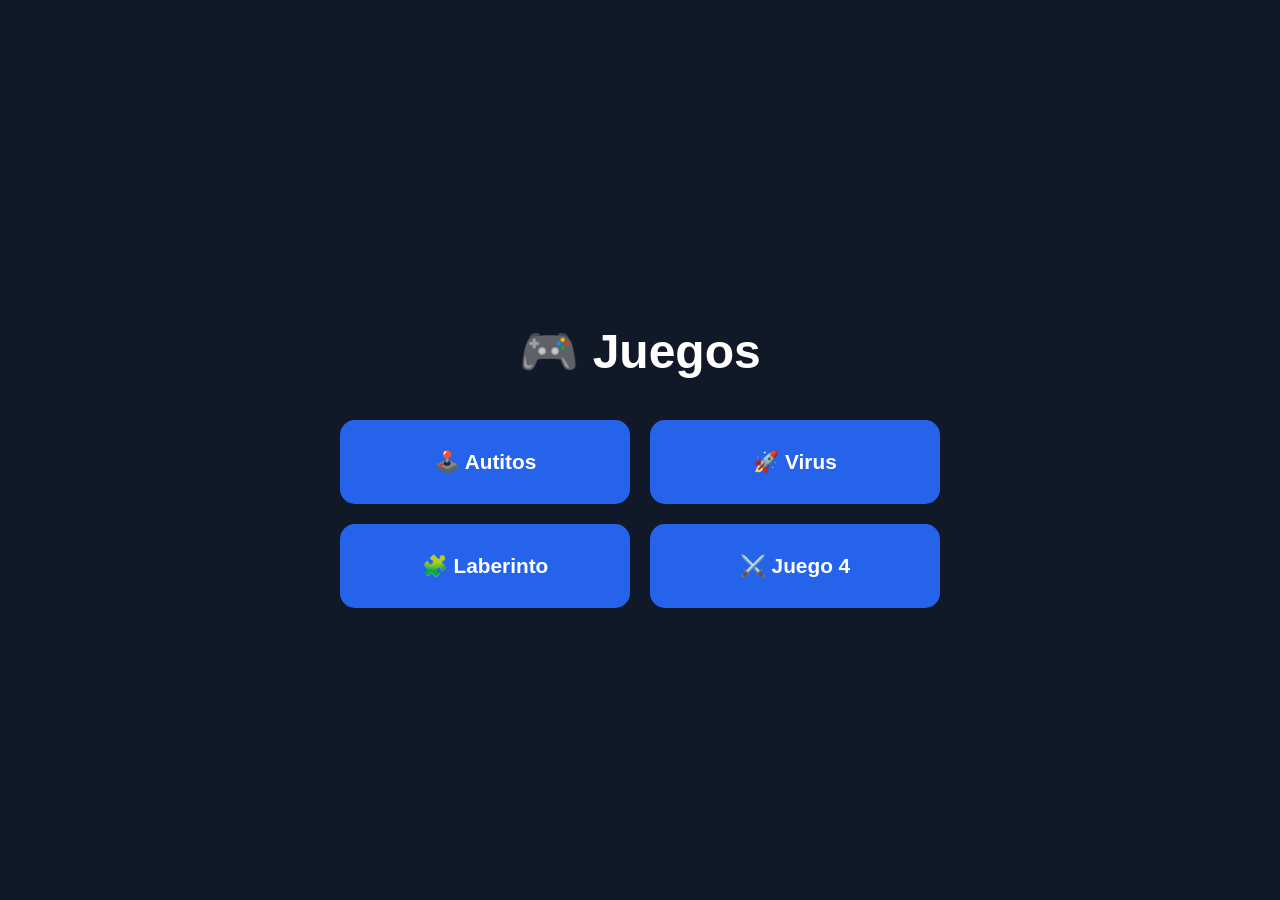
==== index.html @ 5666e3be "Agrego menu inicial" ====
<!DOCTYPE html>
<html lang="es">
<head>
    <meta charset="UTF-8">
    <meta name="viewport" content="width=device-width, initial-scale=1.0">
    <title>Menú de Juegos</title>

    <style>
        * {
            box-sizing: border-box;
        }

        body {
            margin: 0;
            min-height: 100vh;
            font-family: Arial, sans-serif;
            background: #111827;
            color: white;

            display: flex;
            justify-content: center;
            align-items: center;
        }

        .menu {
            text-align: center;
            width: 90%;
            max-width: 600px;
        }

        h1 {
            font-size: 3rem;
            margin-bottom: 40px;
        }

        .juegos {
            display: grid;
            grid-template-columns: 1fr 1fr;
            gap: 20px;
        }

        .juego {
            padding: 30px 20px;
            border: none;
            border-radius: 15px;
            background: #2563eb;
            color: white;
            font-size: 1.3rem;
            font-weight: bold;
            cursor: pointer;
            transition: 0.2s;
        }

        .juego:hover {
            background: #3b82f6;
            transform: scale(1.05);
        }

        @media (max-width: 500px) {
            .juegos {
                grid-template-columns: 1fr;
            }

            h1 {
                font-size: 2.2rem;
            }
        }
    </style>
</head>

<body>

    <main class="menu">
        <h1>🎮 Juegos</h1>

        <div class="juegos">
            <button class="juego" onclick="abrirJuego('Autitos.html')">
                🕹️ Autitos
            </button>

            <button class="juego" onclick="abrirJuego('Virus.html')">
                🚀 Virus
            </button>

            <button class="juego" onclick="abrirJuego('Laberinto.html')">
                🧩 Laberinto
            </button>

            <button class="juego" onclick="abrirJuego('juego4.html')">
                ⚔️ Juego 4
            </button>
        </div>
    </main>

    <script>
        function abrirJuego(juego) {
            window.location.href = juego;
        }
    </script>

</body>
</html>
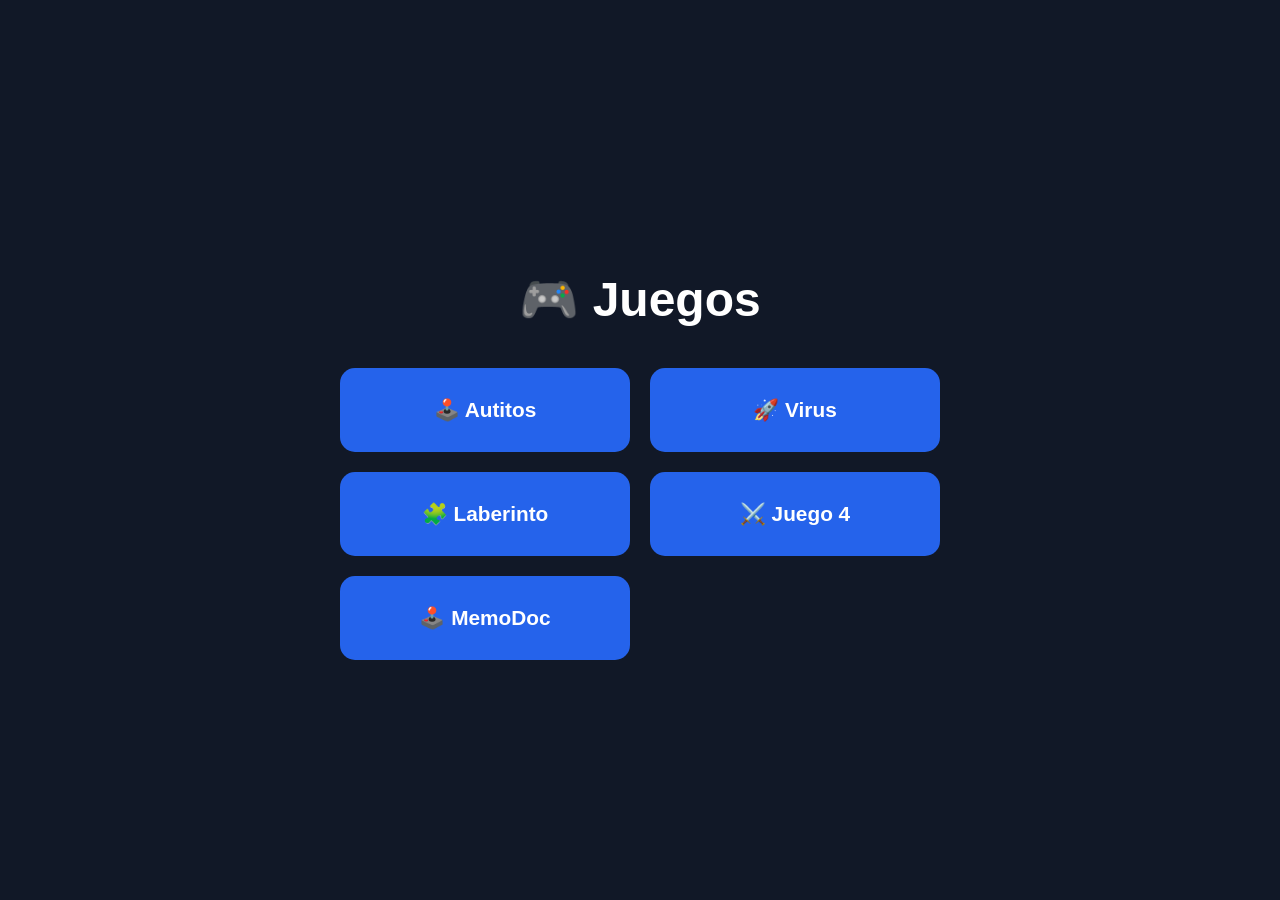
==== commit 6f6346a2: "fixed" ====
--- a/index.html
+++ b/index.html
@@ -78,7 +78,7 @@
                 🕹️ Autitos
             </button>
 
-            <button class="juego" onclick="abrirJuego('Virus.html')">
+            <button class="juego" onclick="abrirJuego('/view/Virus.html')">
                 🚀 Virus
             </button>
 
@@ -88,6 +88,10 @@
 
             <button class="juego" onclick="abrirJuego('juego4.html')">
                 ⚔️ Juego 4
+            </button>
+
+            <button class="juego" onclick="abrirJuego('MemoDoc.html')">
+                🕹️  MemoDoc
             </button>
         </div>
     </main>
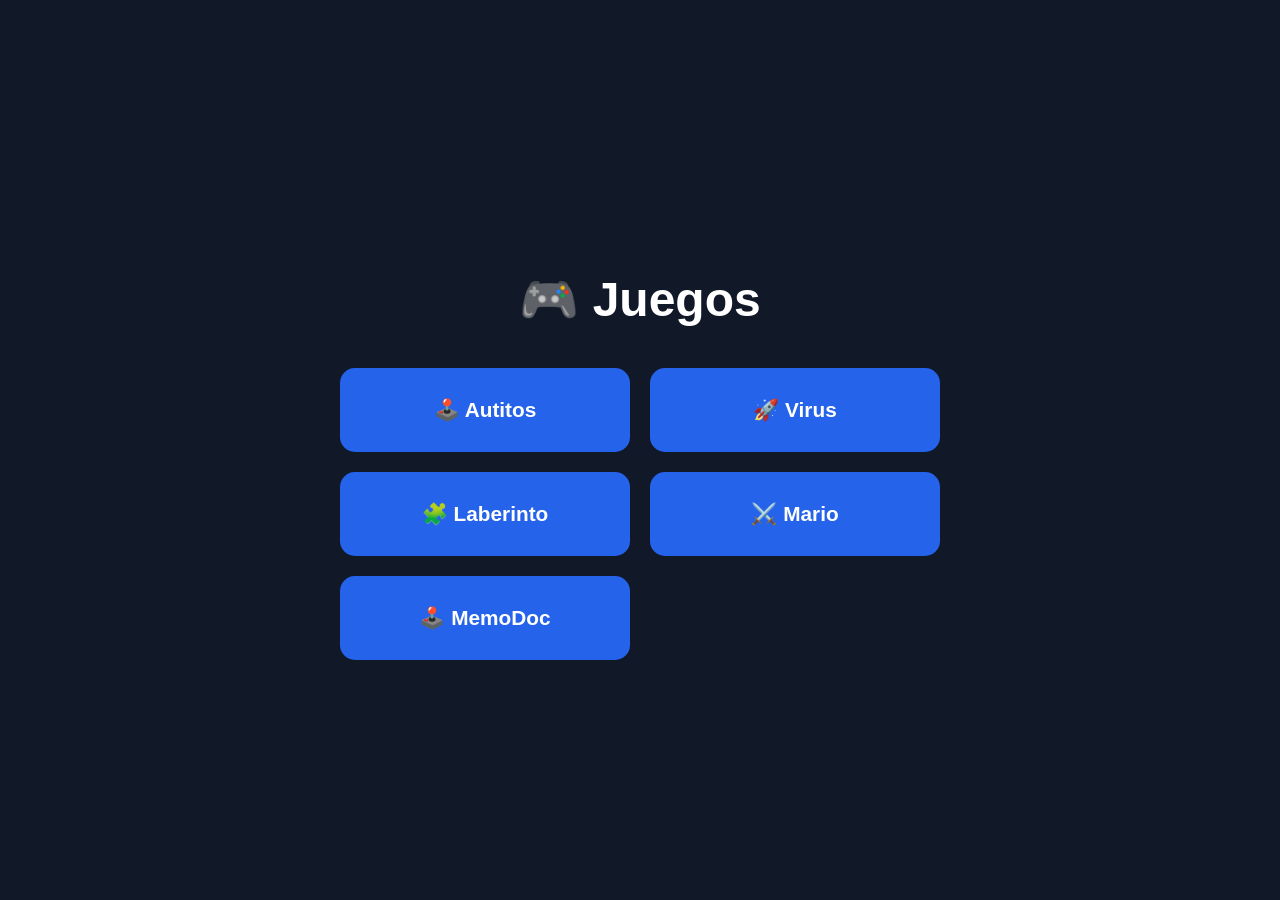
==== commit 5a94af5e: "correccion js mario gana en bandera" ====
--- a/index.html
+++ b/index.html
@@ -86,8 +86,8 @@
                 🧩 Laberinto
             </button>
 
-            <button class="juego" onclick="abrirJuego('juego4.html')">
-                ⚔️ Juego 4
+            <button class="juego" onclick="abrirJuego('/view/Mario.html')">
+                ⚔️ Mario
             </button>
 
             <button class="juego" onclick="abrirJuego('MemoDoc.html')">
